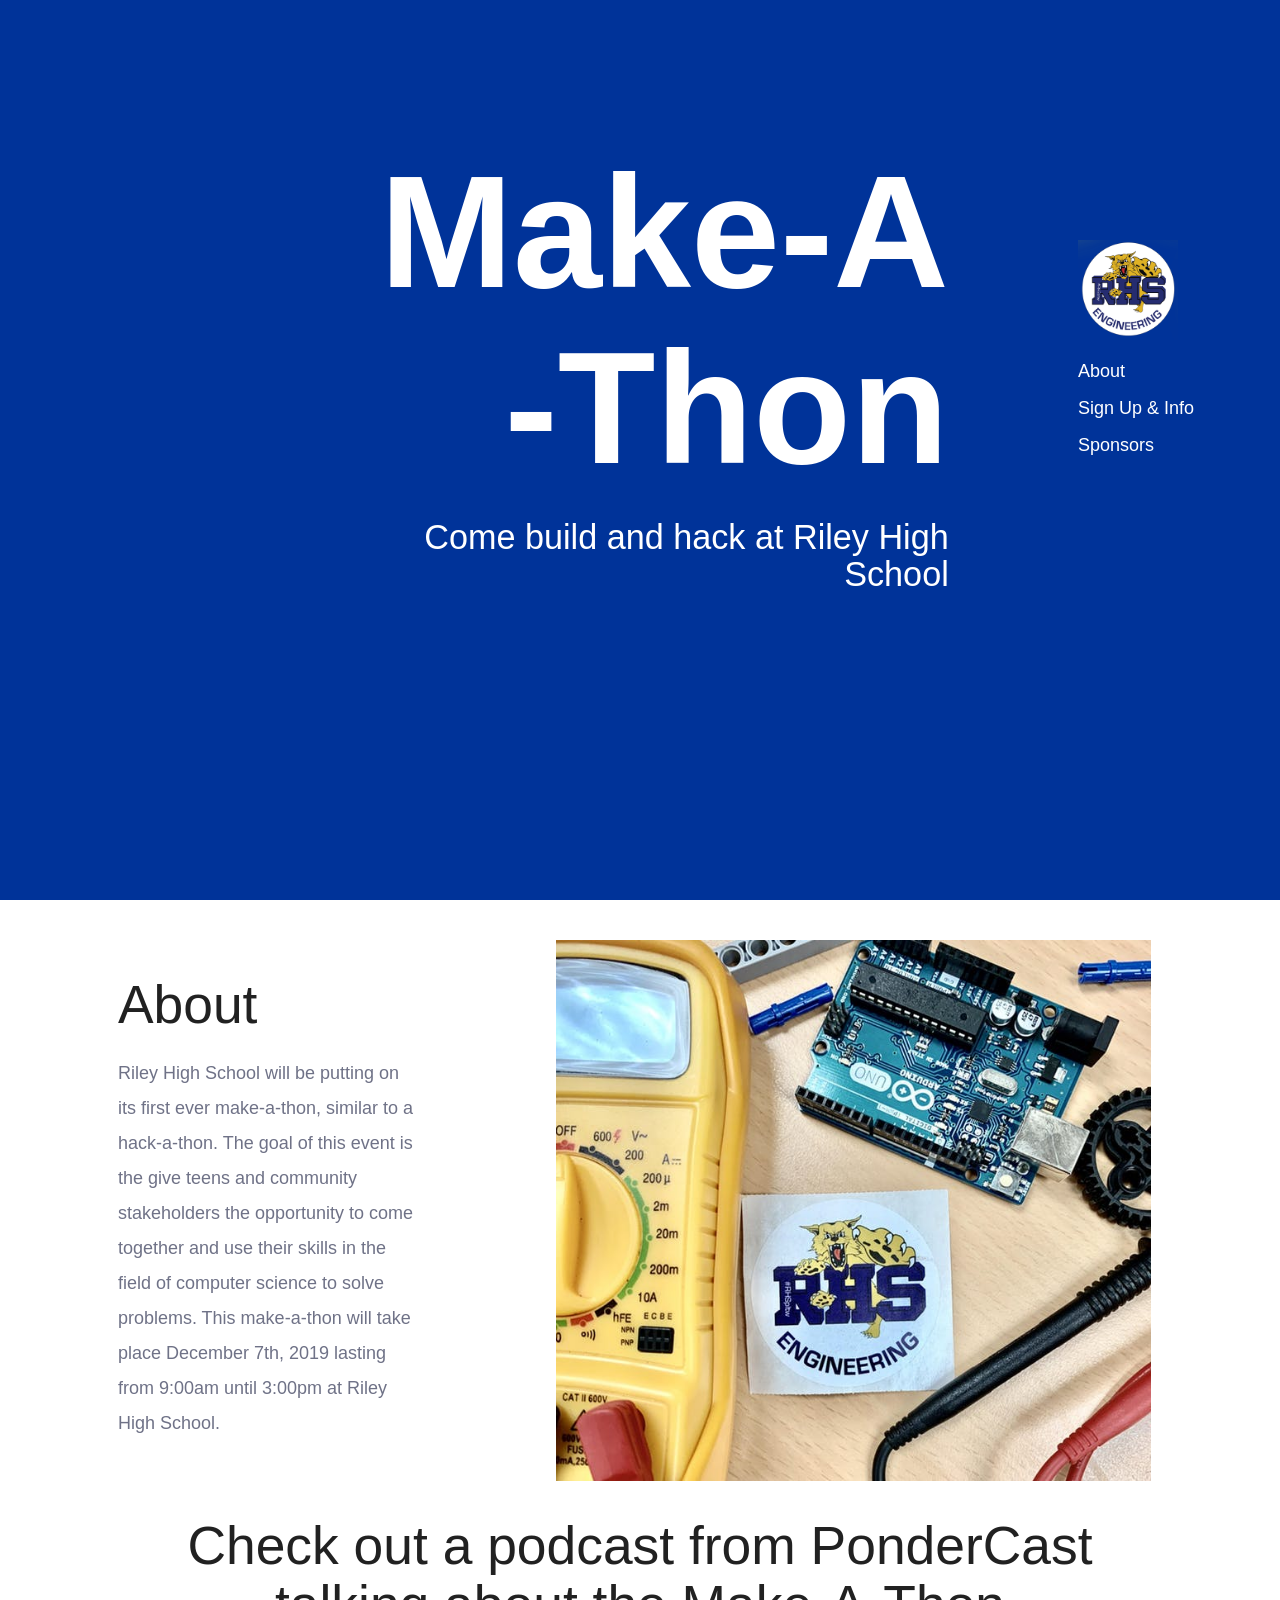
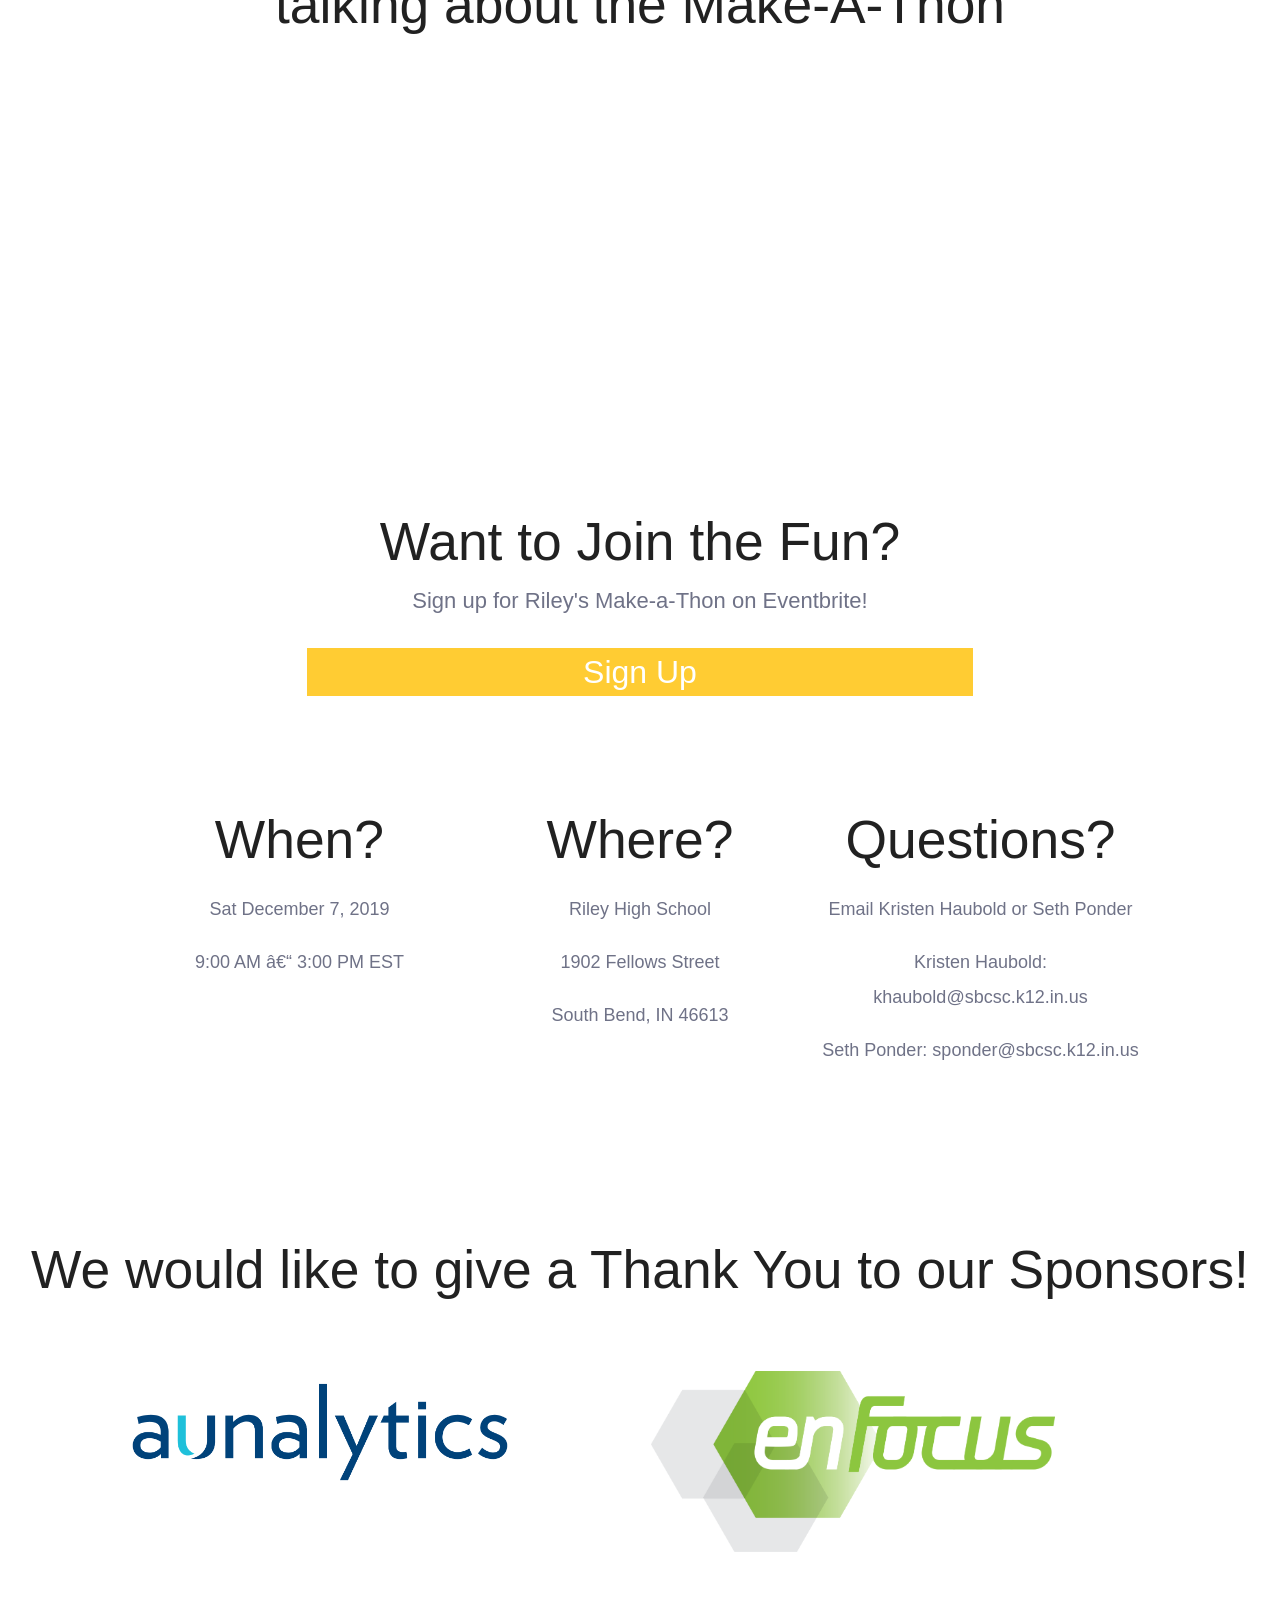
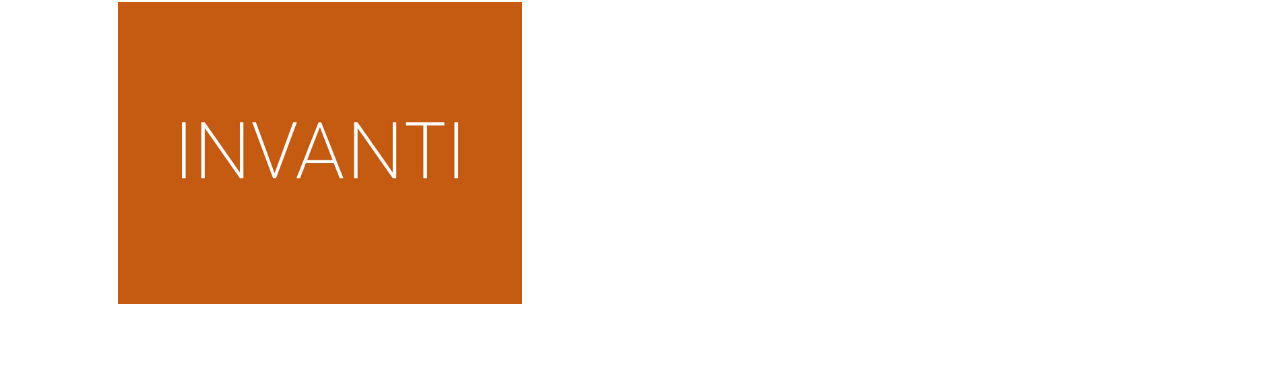
==== html/index.html @ 4e021a40 "Add files via upload" ====
<!DOCTYPE html>
<html>
<head>
    <title>Riley 2019 Make-a-Thon</title>
    <meta name="viewport" content="width=device-width, initial-scale=1.0">
    <link rel="stylesheet" href="https://cdnjs.cloudflare.com/ajax/libs/materialize/1.0.0/css/materialize.min.css">
    <link rel="stylesheet" href="../css/style.css">

    <script
    src="https://code.jquery.com/jquery-3.4.1.min.js"
    integrity="sha256-CSXorXvZcTkaix6Yvo6HppcZGetbYMGWSFlBw8HfCJo="
    crossorigin="anonymous"></script>
    <script src="../js/main.js"></script>
</head>
<body>
    <div class="wrapper">
        <div class="row top">
            <div class="col s12 m12 blue">
                <h1 class="col s12 m12 right-align hide-on-small-only">Make-A</h1>
                <h1 class="col s12 m12 right-align hide-on-small-only">-Thon</h1>
                <h4 class="col m9 offset-m3 right-align hide-on-small-only">Come build and hack at Riley High School</h4>

                <h3 class="col s12 center-align hide-on-med-and-up">Make-</h3>
                <h3 class="col s12 center-align hide-on-med-and-up">A-</h3>
                <h3 class="col s12 center-align hide-on-med-and-up">Thon</h3>
                <h4 class="col s12 center-align hide-on-med-and-up">Come build and hack at Riley High School</h4>
            </div>
        </div>
        <div class="row">
            <div class="col m2 offset-m10 nav hide-on-small-only">
                <ul>
                    <li><img src="../images/image002.png"></li>
                    <li id="about">About</li>
                    <li id="signUp">Sign Up & Info</li>
                    <li id="sponsors">Sponsors</li>
                </ul>
            </div>
        </div>
        <div class="row about" style="margin-top: 20px;">
            <div class="col s12 m3 offset-m1">
                <h2>About</h2>
                <p>Riley High School will be putting on its first ever make-a-thon, similar to a hack-a-thon. The goal of this event is the give teens and community stakeholders the opportunity to come together and use their skills in the field of computer science to solve problems. This make-a-thon will take place December 7th, 2019 lasting from 9:00am until 3:00pm at Riley High School. </p>
            </div>
            <div class="col s12 m6 offset-m1">
                <img class="col s12" src="../images/engineeringStock.jpeg" alt="">
            </div>
            <div class="col m10 offset-m1 center-align video">
                <h2>Check out a podcast from PonderCast talking about the Make-A-Thon</h2>
                <iframe width="560" height="315" src="https://www.youtube.com/embed/g1cBXWv20Ec" frameborder="0" allow="accelerometer; autoplay; encrypted-media; gyroscope; picture-in-picture" allowfullscreen></iframe>
            </div>
        </div>
        <div class="row whenWhere" style="margin-top: 100px;">
            <div class="col s12 m10 offset-m1">
                <div class="col s12 m12 center-align join">
                    <div style="margin-bottom: 80px;" class="col m12">
                        <h2>Want to Join the Fun?</h2>
                        <p style="font-size: 22px; margin-top: -10px; margin-bottom: 30px;">Sign up for Riley's Make-a-Thon on Eventbrite!</p>
                        <a class="col s10 offset-s1 m8 offset-m2" href="https://www.eventbrite.com/e/riley-make-a-thon-tickets-77117591793?utm-medium=discovery&utm-campaign=social&utm-content=attendeeshare&utm-source=strongmail&utm-term=listing">Sign Up</a>
                    </div>
                    <div class="col s12 m4 center-align">
                        <h2>When?</h2>
                        <p>Sat December 7, 2019</p>
                        <p>9:00 AM – 3:00 PM EST</p>
                    </div>
                    <div class="col s12 m4 center-align">
                        <h2>Where?</h2>
                        <p>Riley High School</p>
                        <p>1902 Fellows Street</p>
                        <p>South Bend, IN 46613</p>
                    </div>
                    <div class="col s12 m4 center-align">
                        <h2>Questions?</h2>
                        <p>Email Kristen Haubold or Seth Ponder</p>
                        <p>Kristen Haubold: khaubold@sbcsc.k12.in.us</p>
                        <p>Seth Ponder: sponder@sbcsc.k12.in.us</p>
                    </div>
                </div>
            </div>
        </div>
        <div class="row sponsors">
            <h2 class="col m12 center-align" style="padding-bottom: 50px;">We would like to give a Thank You to our Sponsors!</h2>
            <div class="row imgRow">
                <img src="../images/Aunalytics.png" class="col s12 m4 offset-m1">
                <img src="../images/enfocus.png" class="col s12 m4 offset-m1">
            </div>
            <div class="row imgRow">
                <img src="../images/invanti.jpeg" class="col s12 m4 offset-m1">
            </div>
        </div>
    </div>
</body>
</html>
---- css/style.css ----
@media screen and (max-width: 601px){
    .join {
        /* height: 25vh; */
    }

    .imgRow img {
        margin-bottom: 80px;
    }
}

input {
    border: solid black 2px !important;
    margin-bottom: 10px;
}

input::first-letter {
    padding-left: 5px !important;
}

textarea {
    height: 180px;
    border: solid black 2px !important;
}

span {
    color: white;
    font-size: 40px;
}

h1 {
    margin: 0px !important;
    padding: 0px !important;
    font-size: 160px !important;
    text-align: right;
    font-weight: 900;
    color: white;
}

h3 {
    color:white;
    font-size: 120px;
    font-weight: 900;
    margin-top: -10px;
}

h4 {
    color: white;
}

p {
    font-size: 18px;
    line-height: 35px;
    color: #6F7287;
}

button {
    margin-top: 25px;
    height: 50px;
    font-size: 24px;
    padding-top: 10px;
    padding-bottom: 10px;
    background-color: transparent;
    border: solid 2px black;
    color: black;
    transition-duration: .2s;
}

button:hover {
    color: white;
    background-color: #FFCC33;
    transition-duration: .2s;
    border: none !important;
}

button:focus {
    background-color: #FFCC33;
    color: white;
    border: none;
}

.nav {
    position: absolute;
    top: 25vh;
    right: 10px;
}

.nav ul li img {
    height: 100px;
    width: 100px;
}

.nav ul li {
    color: white;
    font-size: 18px;
    font-weight: 200;
    margin-bottom: 10px;
    transition-duration: .5s;
    cursor: pointer;
}

.nav ul li:hover {
    font-size: 30px;
    transition-duration: .5s;
}

.right-align {
    padding-right: 25vw !important;
}

.blue {
    background-color: #003399 !important;
    height: inherit;
    padding-top: 16vh !important;
}

.top {
    height: 100vh;
}

.whenWhere a {
    color: white;
    background-color: #FFCC33;
    font-size: 32px;
    padding-top: 10px;
    padding-bottom: 10px;
    transition-duration: .2s;
}

.whenWhere a:hover {
    color: black;
    background-color: transparent;
    transition-duration: .2s;
    border: solid #FFCC33 2px;
}

.sponsors {
    padding-top: 100px;
}

.imgRow {
    margin-bottom: 50px;
}
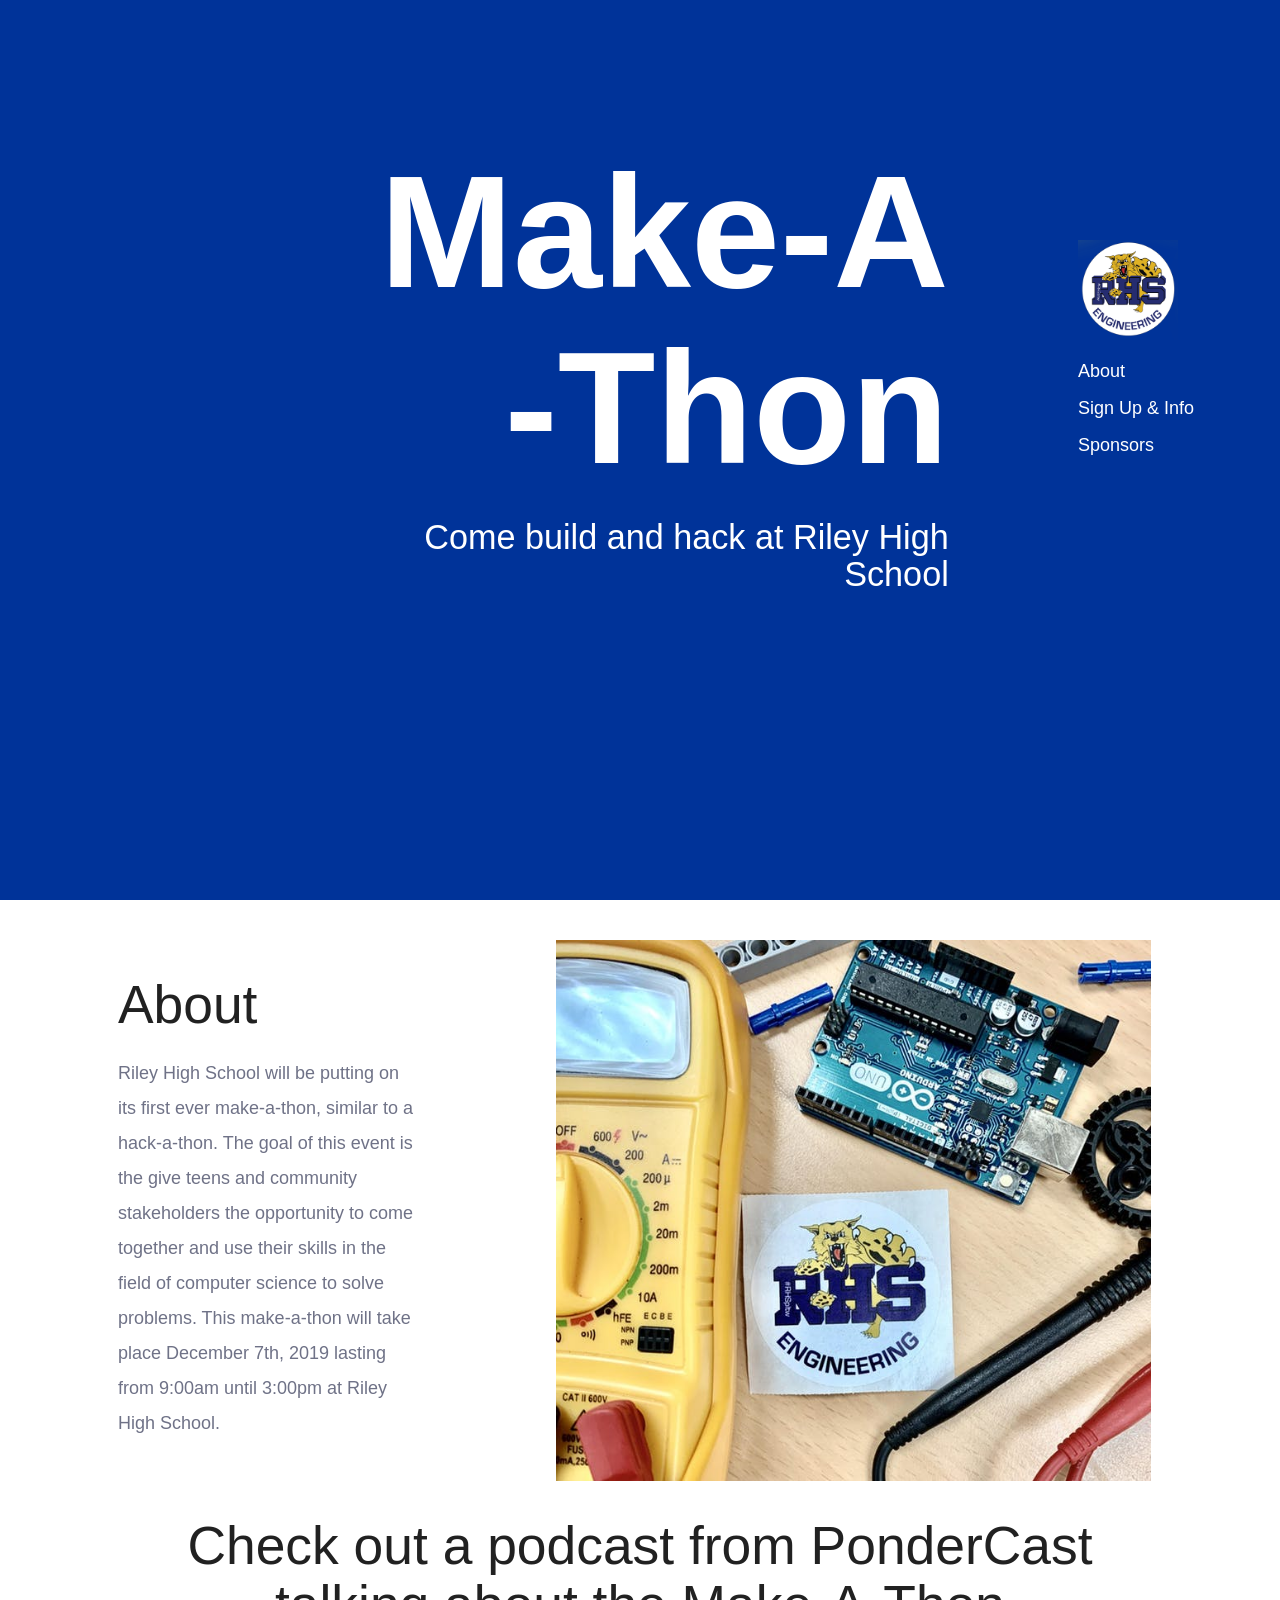
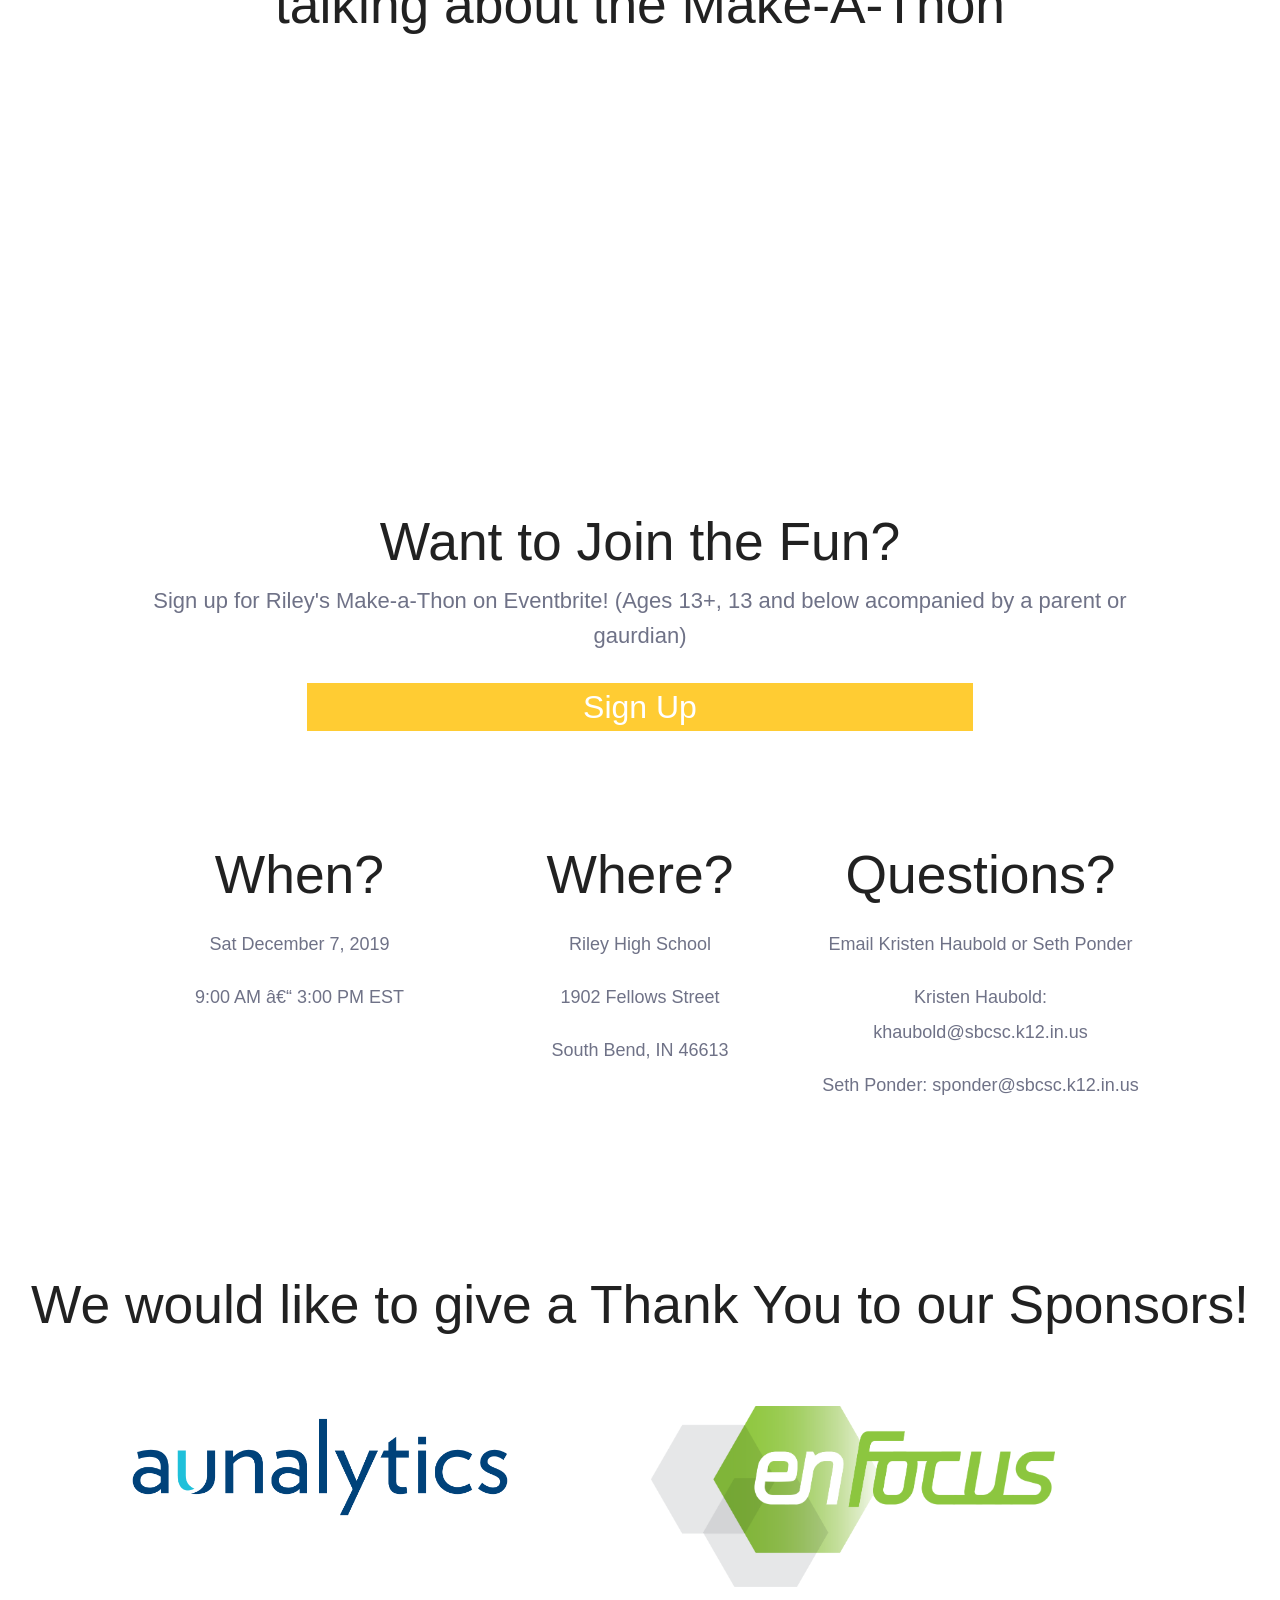
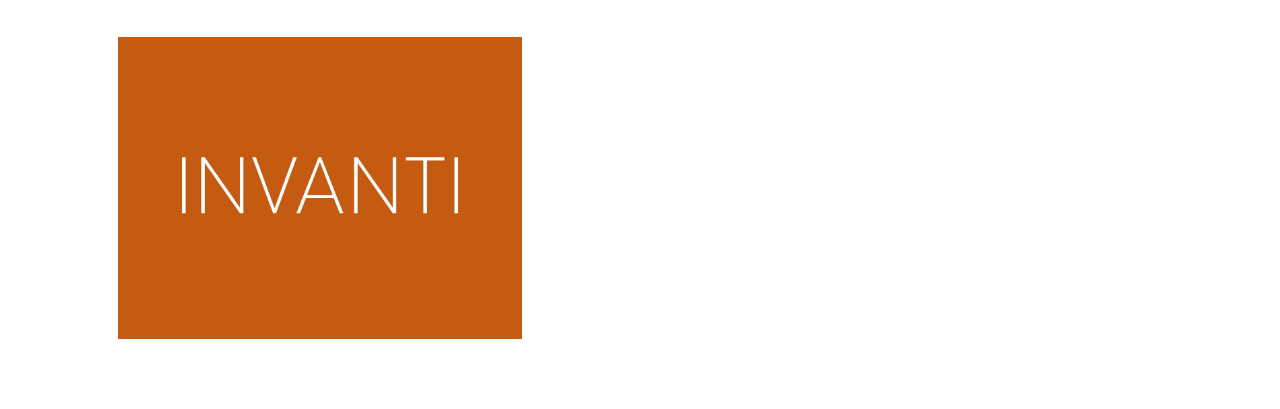
==== commit 2ea99dd2: "Update index.html" ====
--- a/html/index.html
+++ b/html/index.html
@@ -44,7 +44,7 @@
             <div class="col s12 m6 offset-m1">
                 <img class="col s12" src="../images/engineeringStock.jpeg" alt="">
             </div>
-            <div class="col m10 offset-m1 center-align video">
+            <div class="col s12 m10 offset-m1 center-align video">
                 <h2>Check out a podcast from PonderCast talking about the Make-A-Thon</h2>
                 <iframe width="560" height="315" src="https://www.youtube.com/embed/g1cBXWv20Ec" frameborder="0" allow="accelerometer; autoplay; encrypted-media; gyroscope; picture-in-picture" allowfullscreen></iframe>
             </div>
@@ -54,7 +54,7 @@
                 <div class="col s12 m12 center-align join">
                     <div style="margin-bottom: 80px;" class="col m12">
                         <h2>Want to Join the Fun?</h2>
-                        <p style="font-size: 22px; margin-top: -10px; margin-bottom: 30px;">Sign up for Riley's Make-a-Thon on Eventbrite!</p>
+                        <p style="font-size: 22px; margin-top: -10px; margin-bottom: 30px;">Sign up for Riley's Make-a-Thon on Eventbrite! (Ages 13+, 13 and below acompanied by a parent or gaurdian)</p>
                         <a class="col s10 offset-s1 m8 offset-m2" href="https://www.eventbrite.com/e/riley-make-a-thon-tickets-77117591793?utm-medium=discovery&utm-campaign=social&utm-content=attendeeshare&utm-source=strongmail&utm-term=listing">Sign Up</a>
                     </div>
                     <div class="col s12 m4 center-align">
@@ -89,4 +89,4 @@
         </div>
     </div>
 </body>
-</html>+</html>
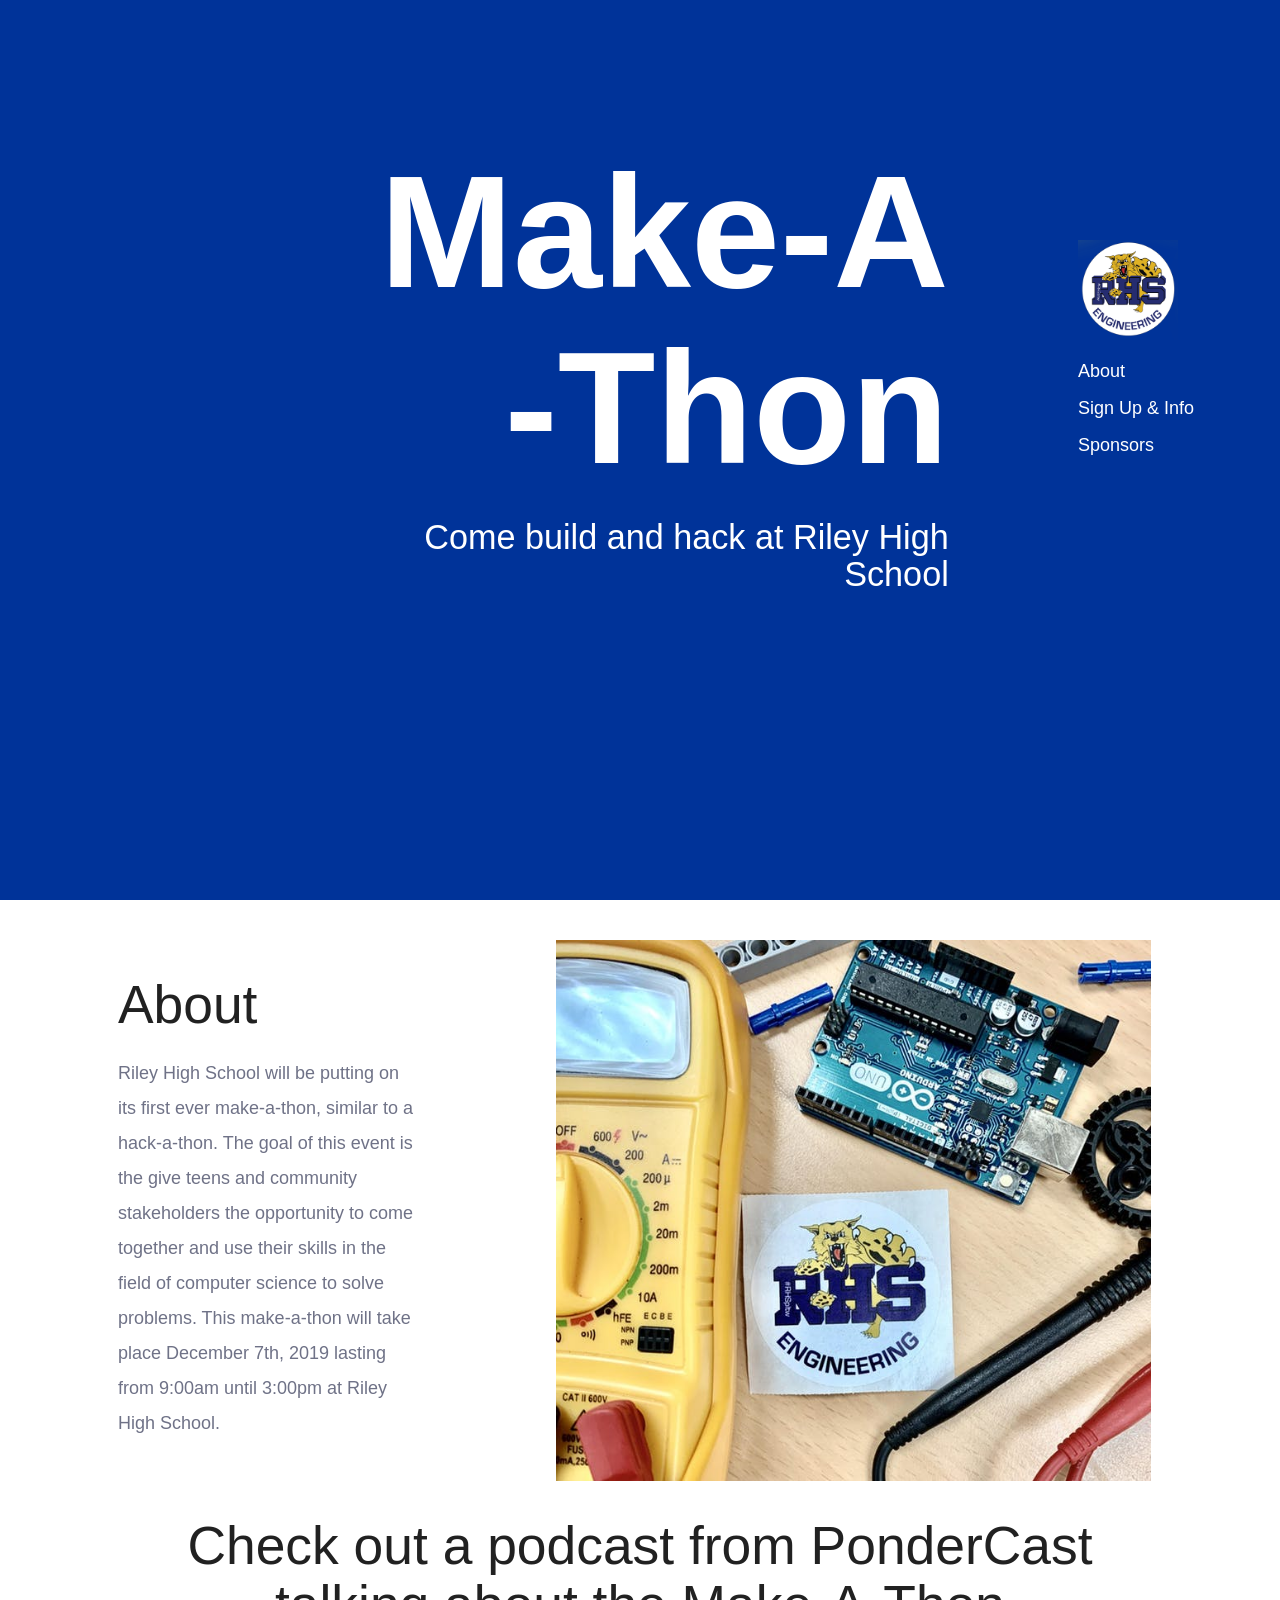
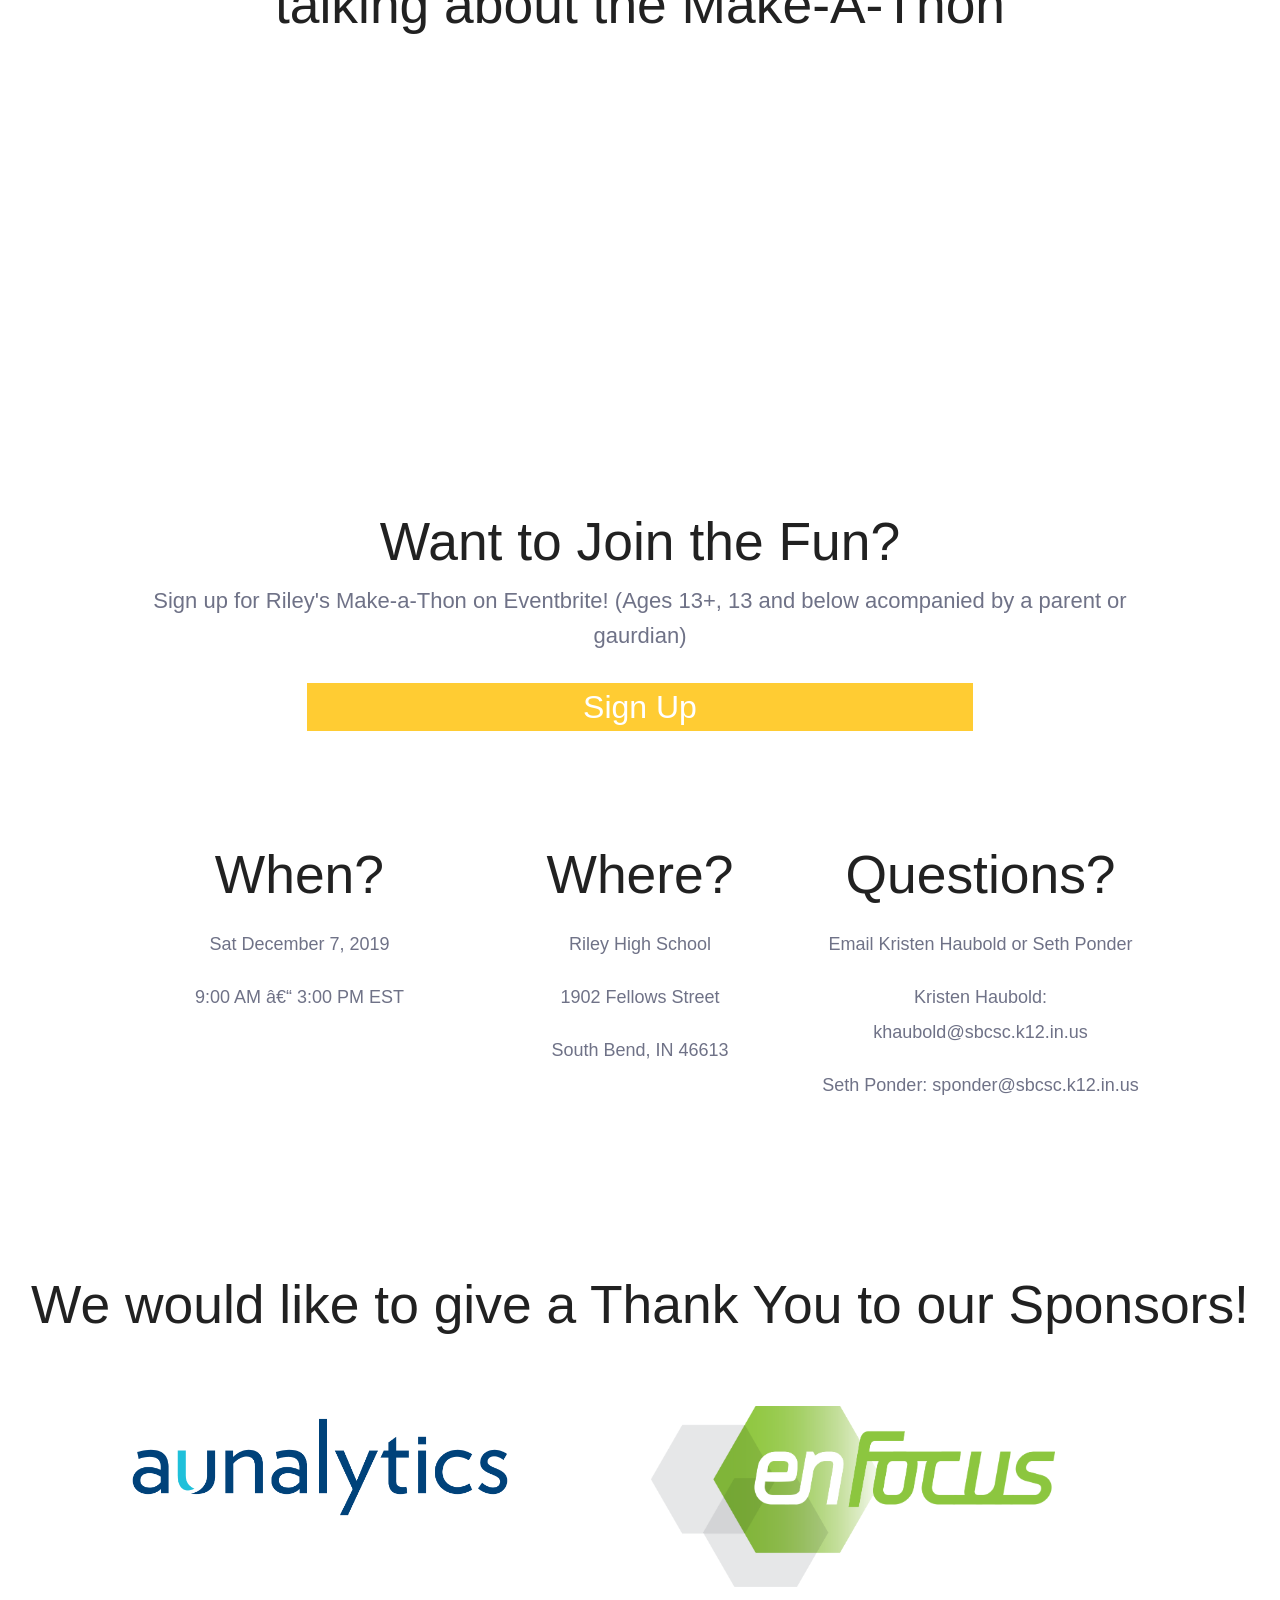
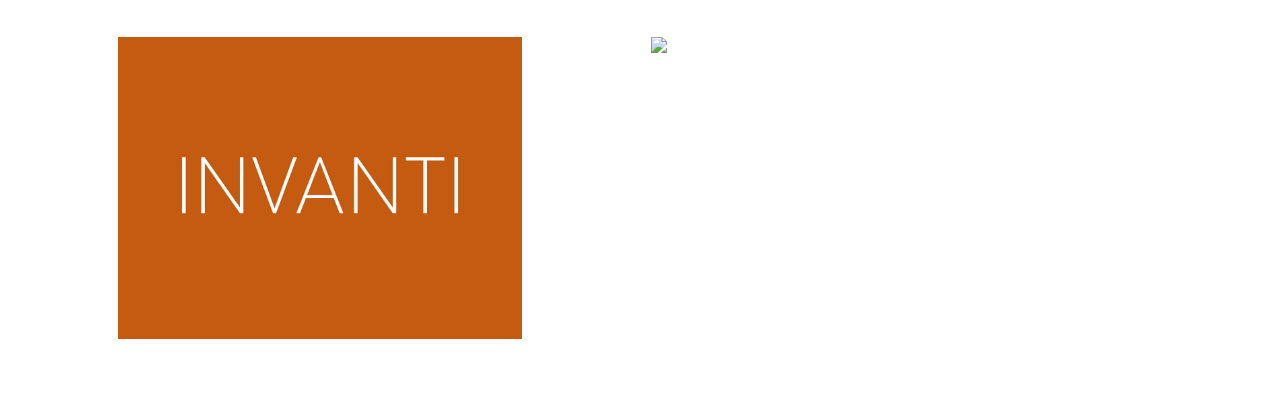
==== commit 4a1a3c25: "Update index.html" ====
--- a/html/index.html
+++ b/html/index.html
@@ -85,6 +85,7 @@
             </div>
             <div class="row imgRow">
                 <img src="../images/invanti.jpeg" class="col s12 m4 offset-m1">
+                <img src="../images/chick-fil-a.png" class="col s12 m4 offset-m1">
             </div>
         </div>
     </div>
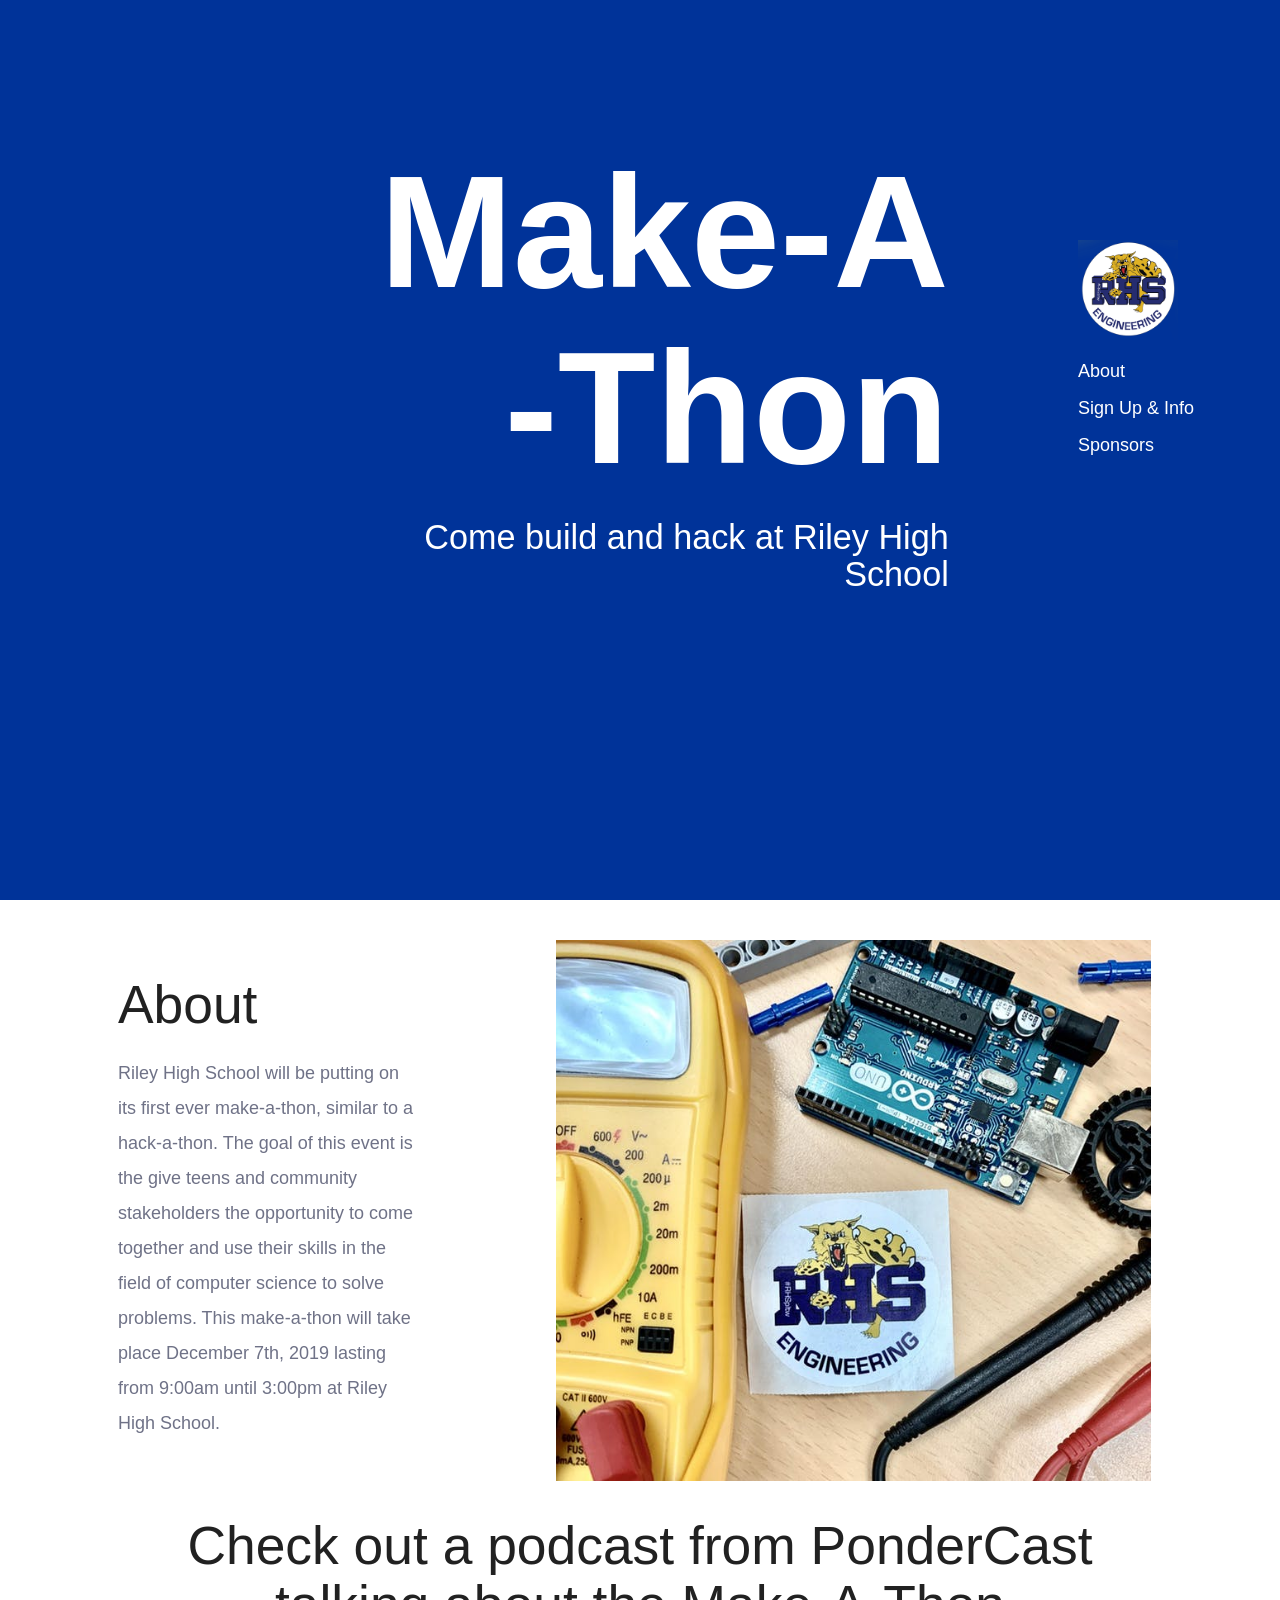
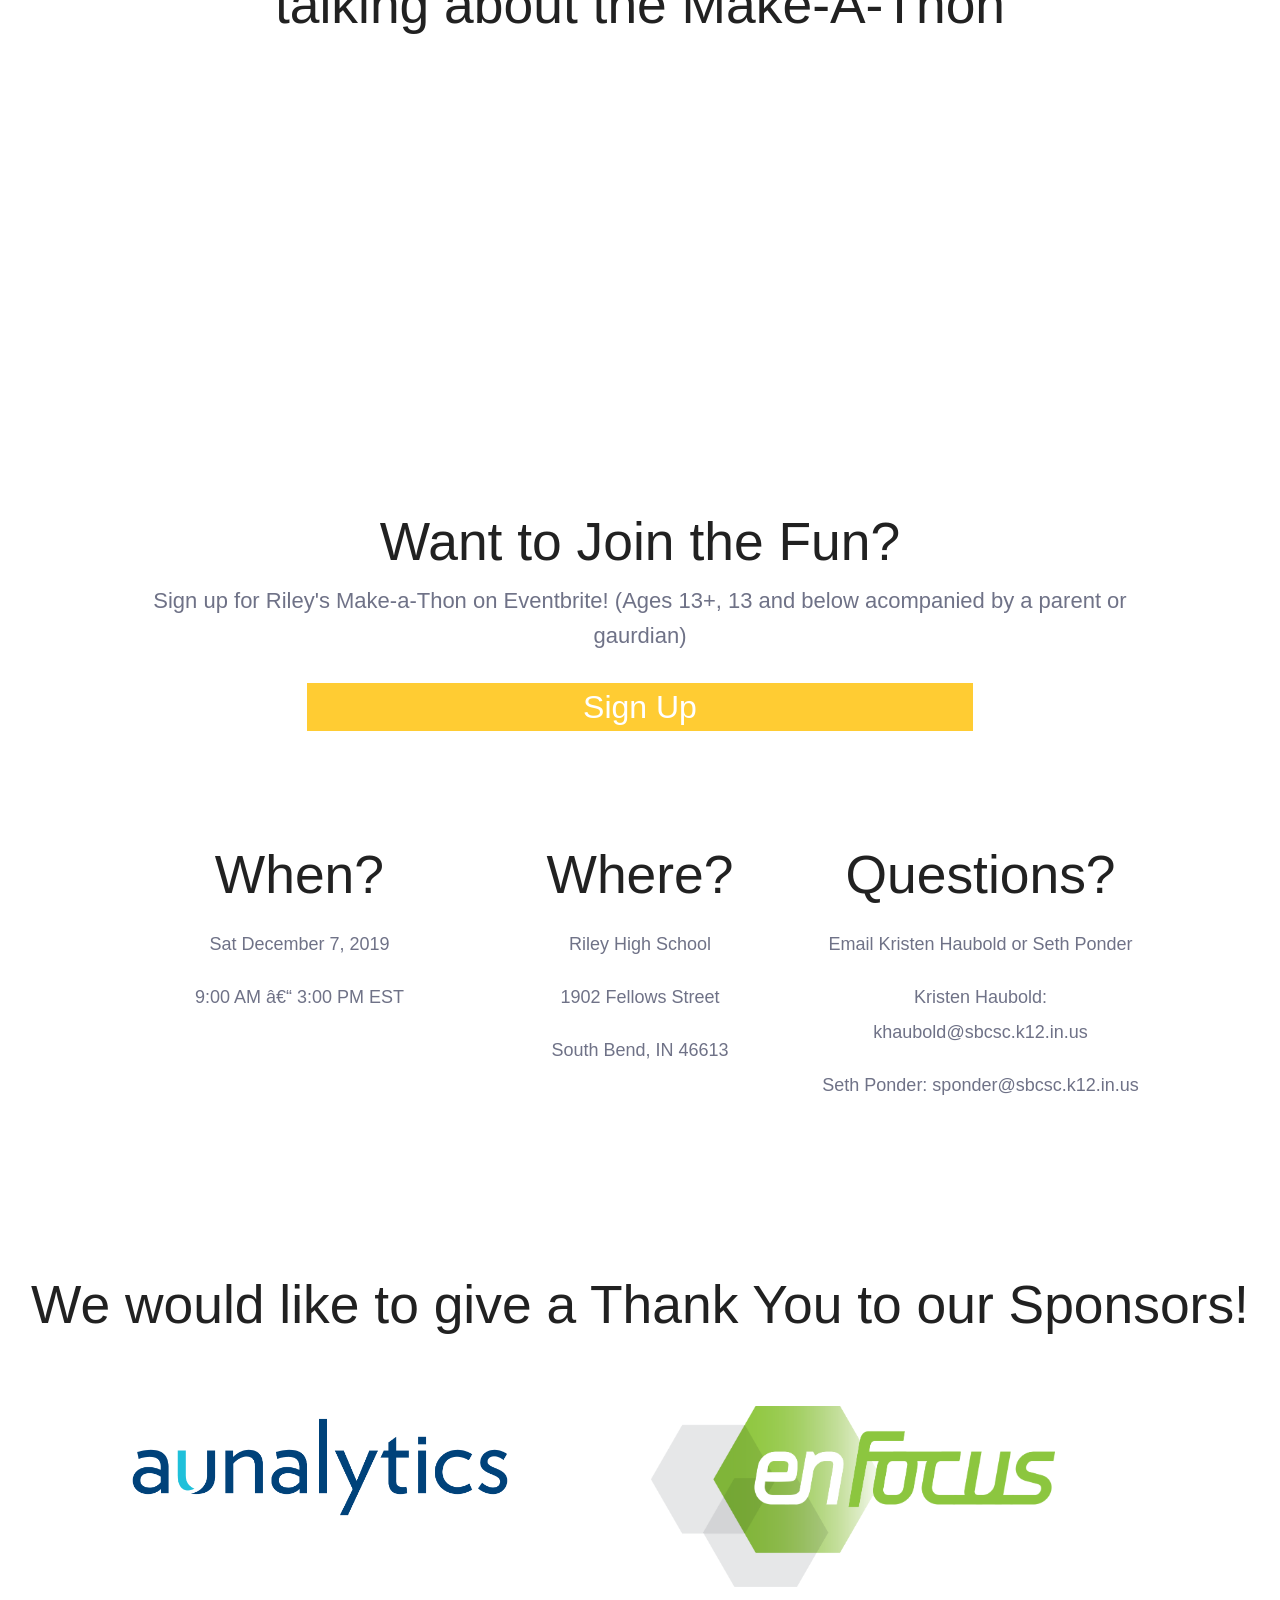
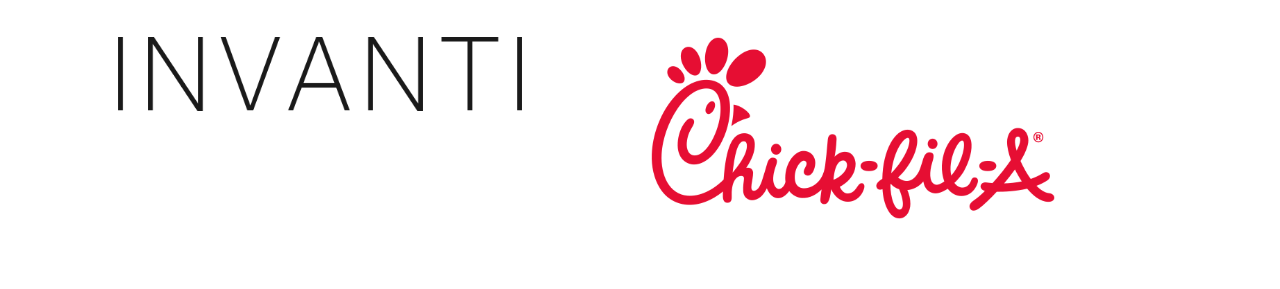
==== commit d833620c: "Update index.html" ====
--- a/html/index.html
+++ b/html/index.html
@@ -80,11 +80,11 @@
         <div class="row sponsors">
             <h2 class="col m12 center-align" style="padding-bottom: 50px;">We would like to give a Thank You to our Sponsors!</h2>
             <div class="row imgRow">
-                <img src="../images/Aunalytics.png" class="col s12 m4 offset-m1">
+                <img src="../images/aunalytics.png" class="col s12 m4 offset-m1">
                 <img src="../images/enfocus.png" class="col s12 m4 offset-m1">
             </div>
             <div class="row imgRow">
-                <img src="../images/invanti.jpeg" class="col s12 m4 offset-m1">
+                <img src="../images/invanti.png" class="col s12 m4 offset-m1">
                 <img src="../images/chick-fil-a.png" class="col s12 m4 offset-m1">
             </div>
         </div>
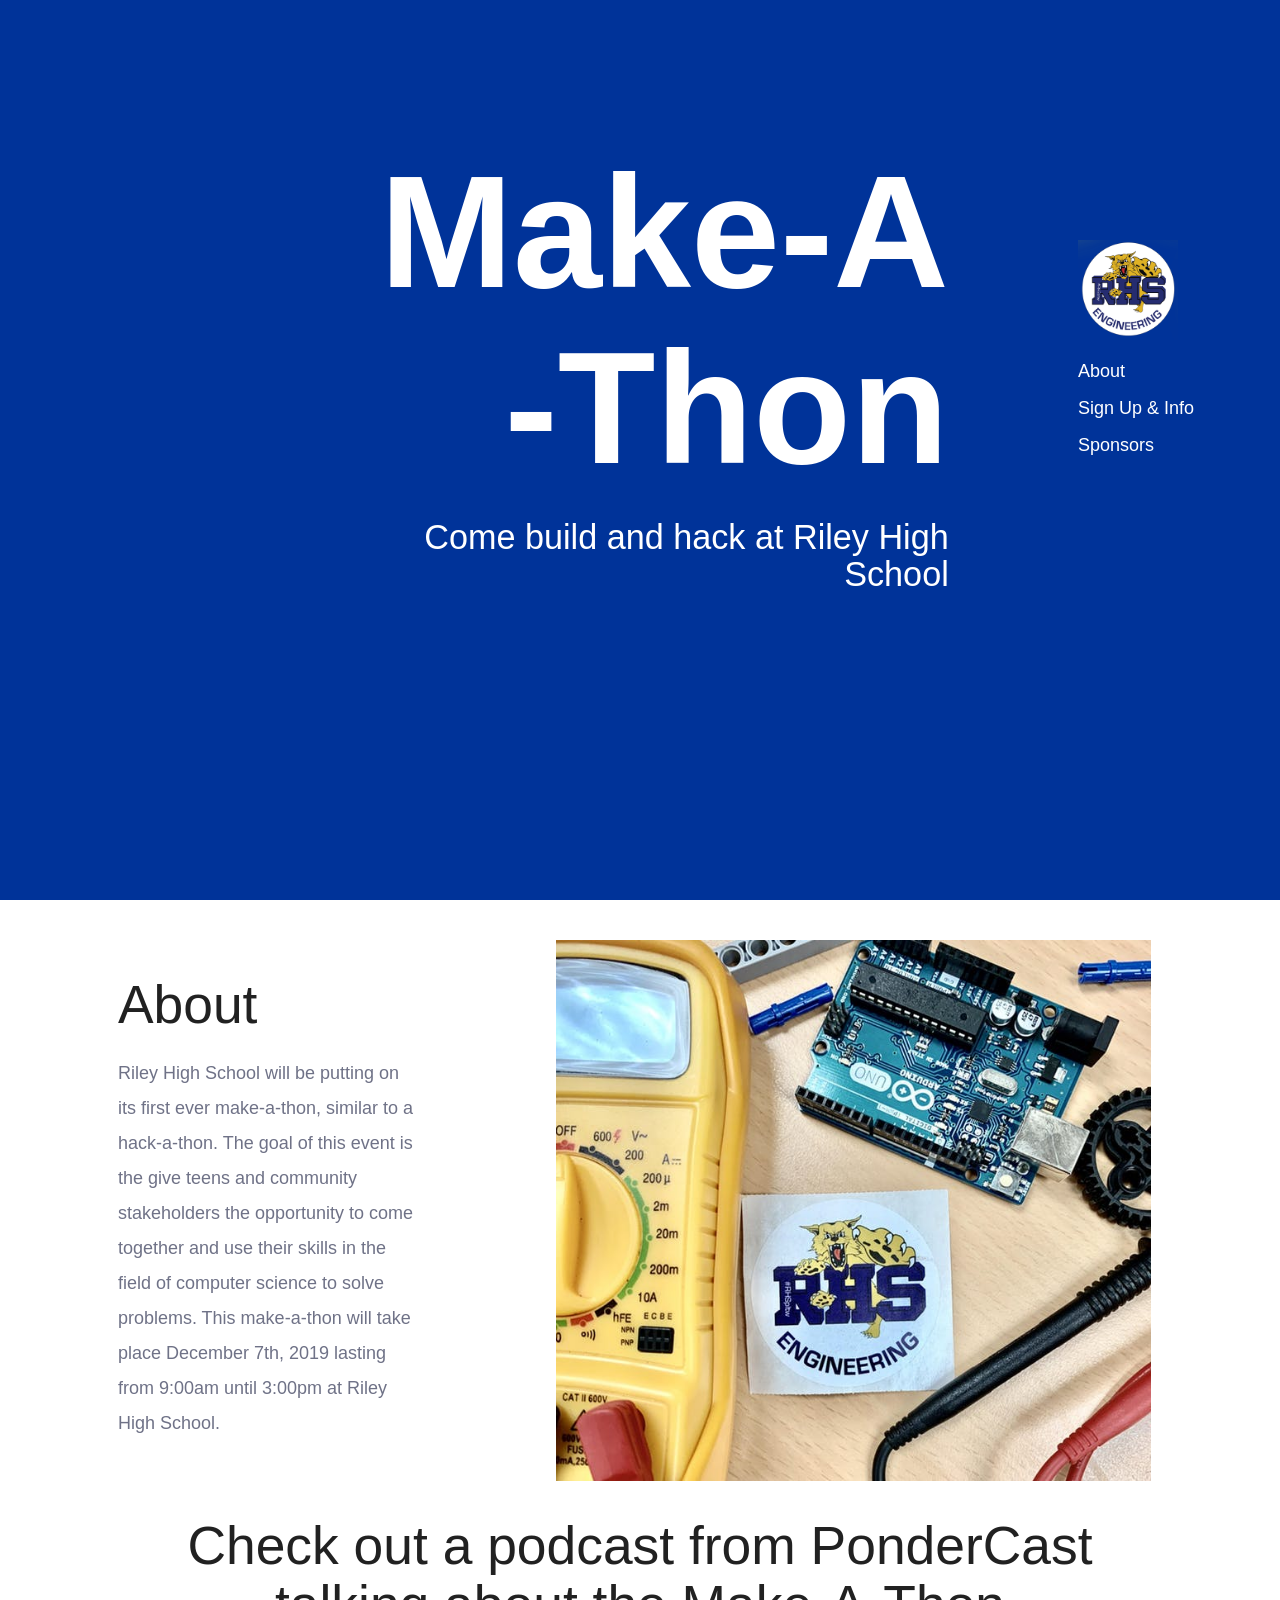
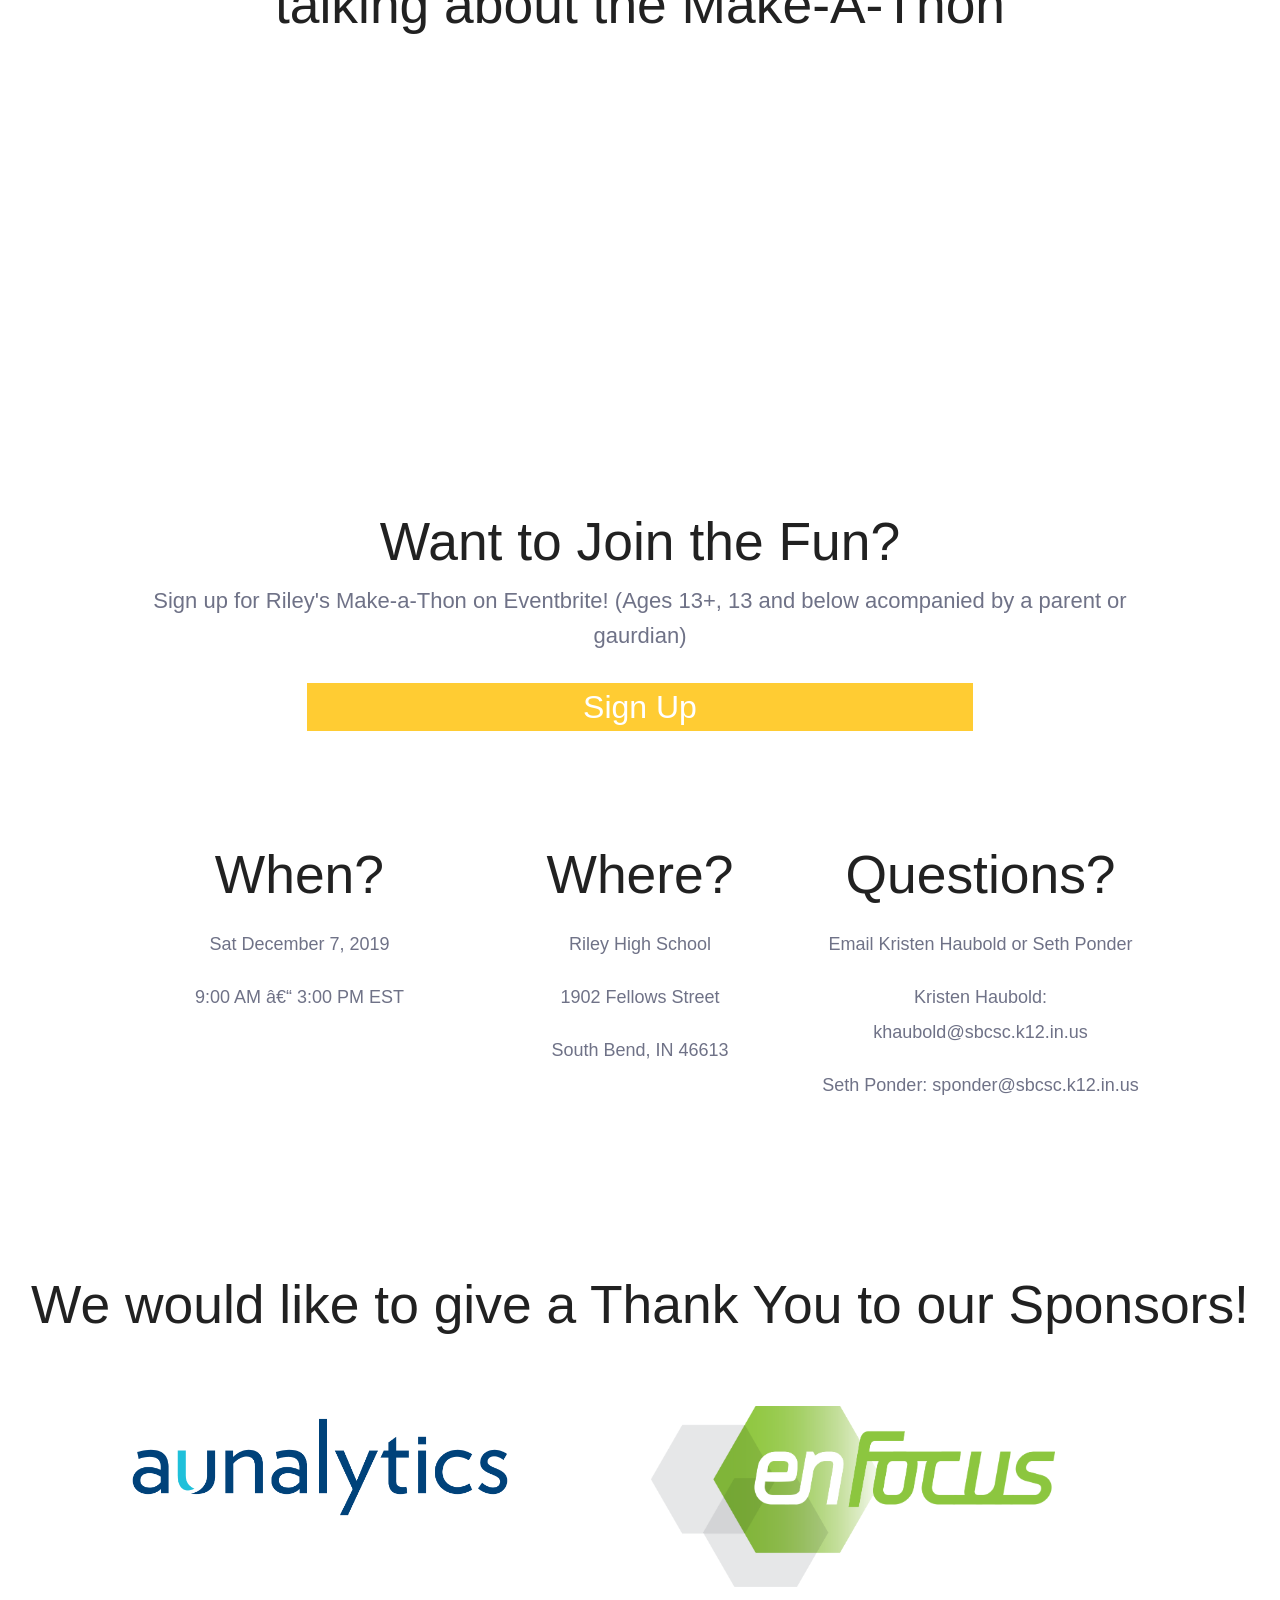
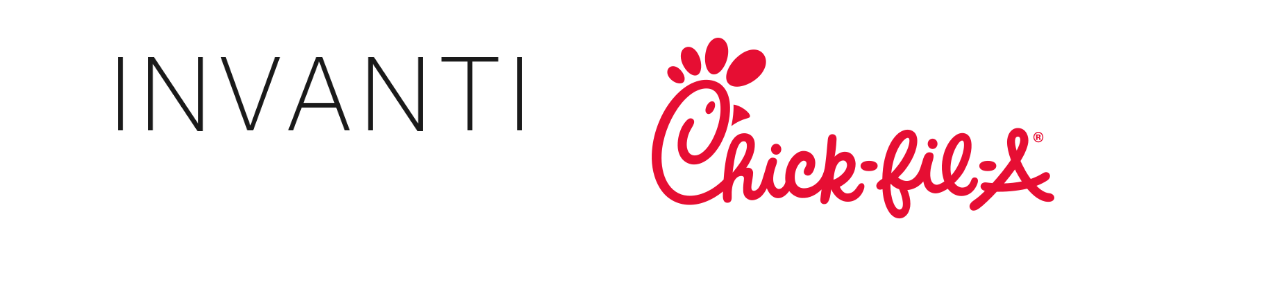
==== commit ac783c0d: "Update index.html" ====
--- a/html/index.html
+++ b/html/index.html
@@ -84,7 +84,7 @@
                 <img src="../images/enfocus.png" class="col s12 m4 offset-m1">
             </div>
             <div class="row imgRow">
-                <img src="../images/invanti.png" class="col s12 m4 offset-m1">
+                <img src="../images/invanti.png" class="col s12 m4 offset-m1" style="margin-top: 20px !important;">
                 <img src="../images/chick-fil-a.png" class="col s12 m4 offset-m1">
             </div>
         </div>
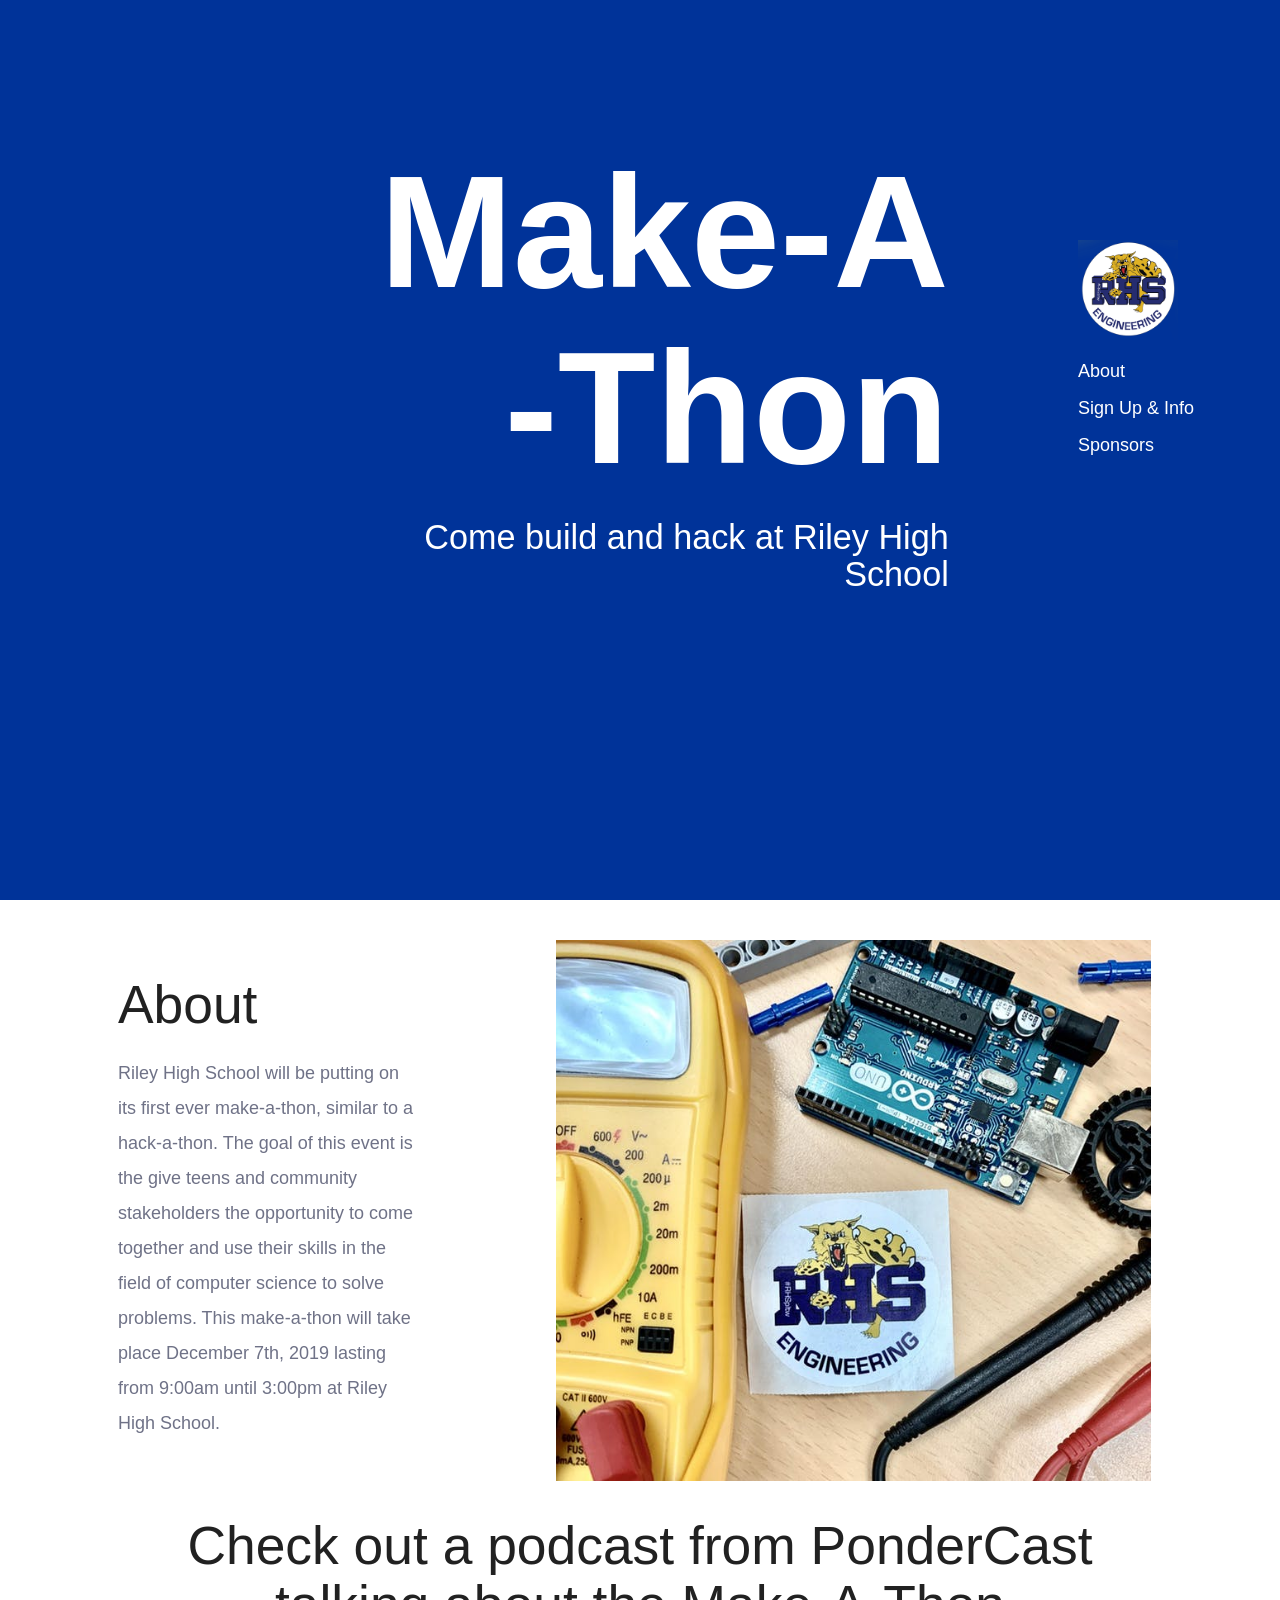
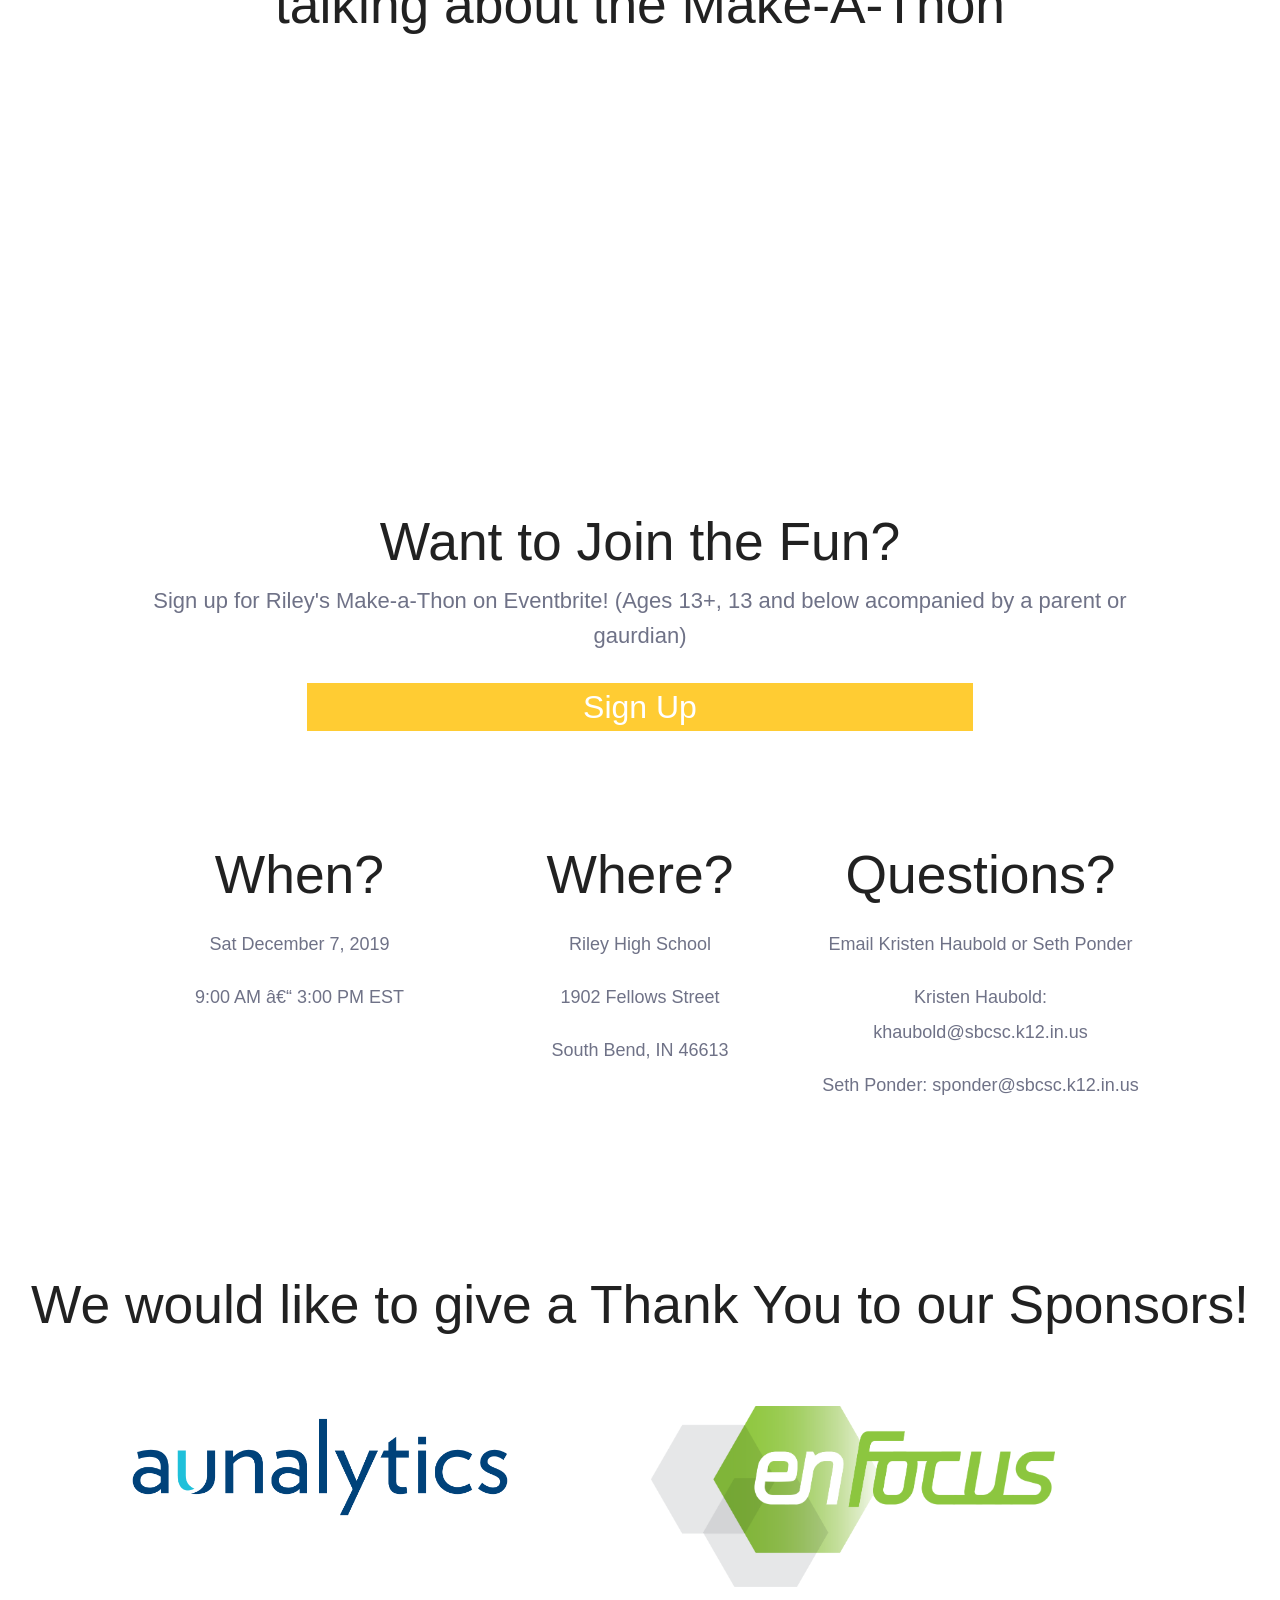
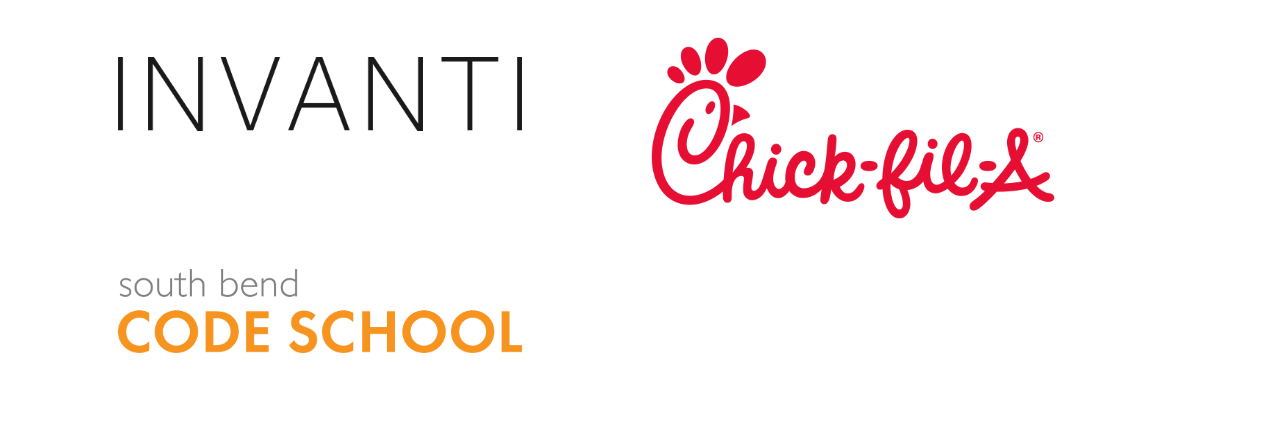
==== commit 1a79187c: "Update index.html" ====
--- a/html/index.html
+++ b/html/index.html
@@ -84,8 +84,11 @@
                 <img src="../images/enfocus.png" class="col s12 m4 offset-m1">
             </div>
             <div class="row imgRow">
-                <img src="../images/invanti.png" class="col s12 m4 offset-m1" style="margin-top: 20px !important;">
+                <img src="../images/invanti.png" class="col s12 m4 offset-m1" style="padding-top: 20px !important;">
                 <img src="../images/chick-fil-a.png" class="col s12 m4 offset-m1">
+            </div>
+            <div class="row imgRow">
+                <img src="../images/codeSchool.png" class="col s12 m4 offset-m1">
             </div>
         </div>
     </div>
